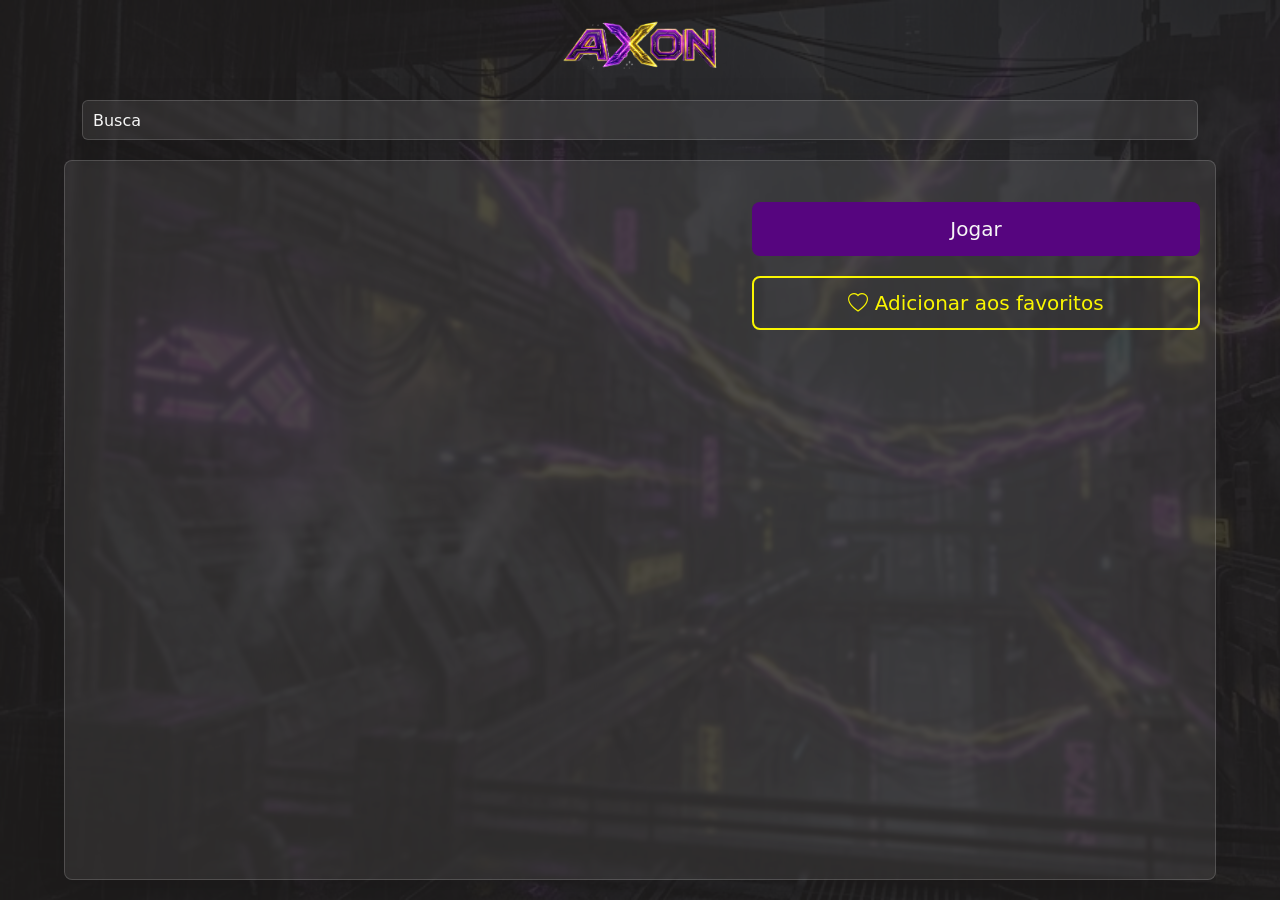
==== game/index.html @ 40027ea8 "feat: página de busca e página de detalhes do jogo" ====
<!doctype html>
<html lang="pt-br">
  <head>
    <meta charset="UTF-8" />
    <meta name="viewport" content="width=device-width, initial-scale=1.0" />
    <title>PD Sports</title>
    <link
      rel="icon"
      href="assets/media/icons/favicon.svg"
      type="image/x-icon"
    />

    <!-- Google Fonts -->
    <link rel="preconnect" href="https://fonts.googleapis.com" />
    <link rel="preconnect" href="https://fonts.gstatic.com" crossorigin />
    <link
      href="https://fonts.googleapis.com/css2?family=DM+Sans:ital,opsz,wght@0,9..40,100..1000;1,9..40,100..1000&display=swap"
      rel="stylesheet"
    />

    <!-- Bootstrap -->
    <link
      href="https://cdn.jsdelivr.net/npm/bootstrap@5.3.3/dist/css/bootstrap.min.css"
      rel="stylesheet"
    />
    <link
      rel="stylesheet"
      href="https://cdn.jsdelivr.net/npm/bootstrap-icons@1.13.1/font/bootstrap-icons.min.css"
    />

    <link rel="stylesheet" href="../CSS/styles.css" />
    <link rel="stylesheet" href="../CSS/menu.css" />
    <link rel="stylesheet" href="./CSS/game.css" />

    <!-- Scripts -->
    <script src="https://cdn.jsdelivr.net/npm/bootstrap@5.3.3/dist/js/bootstrap.bundle.min.js"></script>

    <script type="module" src="./js/game.js"></script>
  </head>

  <body>
    <header>
      <a class="logo" href="/">
        <img src="../img/logo_axon.png" alt="" />
      </a>
      <div class="w-100 h-100 d-flex justify-content-center align-items-center">
        <input class="glassBg" placeholder="Busca" type="search" />
      </div>
    </header>

    <main>
      <article class="gameDetails d-flex flex-column flex-md-row glassBg">
        <h2 class="gameTitle d-block d-md-none"></h2>
        <aside class="imagesSec">
          
          
        </aside>
        
        <section>
          <h2 class="gameTitle d-none d-md-block"></h2>
          <p class="gameDescription"></p>

          <span class="gamePrice"></span>

          <div>
            <button class="primaryBtn">Jogar</button>
            <button class="outlineBtn">
              <i class="bi bi-heart"></i>
              Adicionar aos favoritos
            </button>
          </div>
        </section>
      </article>
    </main>

    <div class="modal fade" id="modalGamesImages" tabindex="-1" aria-hidden="true">
      <div class="modal-dialog modal-lg">
        <div class="modal-content">
          <div class="modal-body">
            <div id="carouselImagesGame" class="carousel slide">
              <div class="carousel-inner carousel-games-images">
                
              </div>
              <button class="carousel-control-prev" type="button" data-bs-target="#carouselImagesGame" data-bs-slide="prev">
                <span class="carousel-control-prev-icon" aria-hidden="true"></span>
                <span class="visually-hidden">Anterior</span>
              </button>
              <button class="carousel-control-next" type="button" data-bs-target="#carouselImagesGame" data-bs-slide="next">
                <span class="carousel-control-next-icon" aria-hidden="true"></span>
                <span class="visually-hidden">Próximo</span>
              </button>
            </div>
          </div>
        </div>
      </div>
    </div>
  </body>
</html>
---- CSS/styles.css ----
* {
    margin: 0;
    padding: 0;
    box-sizing: border-box;
    font-family: "Inter" sans-serif;
    color: var(--white);
}

body {
    position: relative;
    background-image: url("/img/bg_axon.png");
    background-size: cover;
    z-index: 1;
    min-width: 100vw;
    min-height: 100vh;
}

body::before{
    content: "";
    position: absolute;
    top: 0;
    left: 0;
    width: 100%;
    height: 100%;
    background-color: rgba(34, 32, 32, 0.87 );
    z-index: -1; 
}

:root {

    /* Colors */
    --primary: #56057F;
    --secondary: #8A38F5;
    --tertiary: #FAF601;
    --white: #F6F6F6;
    --bgColor: rgba(34, 32,32,87);

    /* Spaces */
    --space-sm: 8px; 
    --space-md: 15px;
    --spcae-lg: 20px;

    /* Fonts */
    --font-sm: 1rem;
    --font-md: 1.8rem;
    --font-lg: 2rem;
    --font-exlg: 3rem;

    /* Radius */
    --radius-sm: 6px;
    --radius-md: 8px;
    --radius-lg: 12px;
    --radius-rounded: 50px;

}

.titleSection {
    font-size: var(--font-lg);
    color: var(--tertiary);
}

.glassBg{
    background: rgba(255, 255, 255, 0.08);
    box-shadow: 0 4px 30px rgba(0, 0, 0, 0.1);
    backdrop-filter: blur(2.4px);
    -webkit-backdrop-filter: blur(2.4px);
    border: 1px solid rgba(255, 255, 255, 0.16);
}

input{
    padding: 10px;
    color: var(--white);
    border-radius: var(--radius-sm);
    width: 90%;
    height: 40px;
    min-width: 300px;
}

input::placeholder{
    color: var(--white);
}

input:focus{
    box-shadow: 0 0 0 0;
    border: none;
    outline: 0;
}

.primaryBtn{
    outline: none;
    border: none;
    background-color: var(--primary);
    border-radius: var(--radius-md);
    padding: 12px 60px;
    font-size: 20px;
}

.outlineBtn{
    outline: none;
    border: none;
    background-color: transparent;
    border: 2px solid var(--tertiary);
    color: var(--tertiary);
    border-radius: var(--radius-md);
    padding: 10px 20px;
    font-size: 20px;
}

.outlineBtn i{
    color: var(--tertiary   );
}

.cardGame{
    cursor: pointer;
}

.cardGame img{
    width: 200px;
    height: 100px;
    border-radius: var(--radius-sm);
    object-fit: cover;
    transition: all .3s;
}

.cardGame div{
    height: 100px;
    font-size: 50px;
    width: 200px;
    text-align: center;
    background-color: var(--primary);
    border-radius: var(--radius-sm);
    display: flex;
    justify-content: center;
    align-items: center;
}

.cardGame:hover img{
    box-shadow: 0px 0px 30px var(--primary);
}
---- CSS/menu.css ----
header{
    padding: 20px;
    display: flex;
    flex-direction: column;
    align-items: center;
    gap: 20px;
}

header img{
    width: 30vw;
}

header div {
    margin-top: 10px;
}

header .logo{
    width: 100%;
    display: flex;
    justify-content: center;
}

@media (min-width: 576px){    
    header .logo {
        width: fit-content;
    }
    
    header img{
        width: auto;
        height: 50px;
    }

}

.navMenu{
    width: 90vw;
    border-radius: var(--radius-rounded);
    position: fixed;
    bottom: 20px;
    left: 50%;
    transform: translateX(-50%);
    height: 70px;
}

.navMenu ul {
    list-style: none;
    display: flex;
    align-items: center;
    justify-content: space-around;
    margin: 0;
    padding: 5px;
    height: 100%;
}

.navMenu li{
    height: 95%;
}

.menuItem{
    flex:1;
    display: flex;
    flex-direction: column;
    align-items: center;
    justify-content: center;
    height: 100%;
    padding: 10px;
    border-radius: var(--radius-rounded);
    transition: all .3s;
    text-decoration: none;
    width: 100px;
    transition: all .3s;
}

.menuItem span{
    display: none;
}

.menuItem.checked {
    background-color: var(--secondary);
    width: 120px;
}

.menuItem.checked span{
    display: block;
}

@media (min-width: 576px) {
    .navMenu{
        max-width: 300px;
        position: sticky;
        left: 0;
        top: 0;
        transform: none;
        height: fit-content;
        border-radius: 12px;
        padding: 6px;
    }

    .navMenu ul{
        flex-direction: column;
        gap: 10px;
    }

    .navMenu li{
        width: 100%;
    }

    .menuItem{
        flex-direction: row;
        justify-content: start;
        gap: 20px;
        width: 100%;
        border-radius: var(--radius-sm);
        border: 2px solid transparent;
    }

    .menuItem:hover{
        background-color: var(--secondary);
        border: 2px solid var(--secondary);
        box-shadow: 0px 0px 10px var(--primary);
        color: var(--primary);
        cursor: pointer;
    }
    
    .menuItem.checked{
        background-color: var(--primary);
        width: 100%;
    }

    .menuItem span{
        display: block;
    }
    
}
---- game/CSS/game.css ----
.gameDetails{
    width: 90vw;
    min-height: 80vh;
    border-radius: var(--radius-md);
    margin: auto;
    padding: 15px;
    display: flex;
}

.gameDetails .gameDescription > *{
    display: none;
}

.gameDetails .gameDescription > p:nth-of-type(1){
    display: block;
}

.gameDetails section{
    width: 100%;
}

.gameDetails section div > *{
    width: 100%;
    margin: 10px 0;
}

.imagesSec video{
    width: 100%;
    min-width: none;
    border-radius: var(--radius-lg);
    overflow: hidden;
    --webkit-transform: translateZ(0);
    object-fit: cover;
}

.imagesSec{
    display: flex;
    flex-wrap: wrap;
    width: 100%;
    height: auto;
    padding: 20px;
    gap: 20px;
}

.imagesSec div{
    width: 100%;
    display: flex;
    justify-content: space-between;
    flex-wrap: wrap;
    gap: 10px;
}

.imagesSec img{
    flex-grow: 1;
    min-width: calc((100%)/2.5);
    height: auto;
    aspect-ratio:16/9;
    border-radius: var(--radius-sm);
    flex: 0;
    object-fit: cover;
    cursor: pointer;
}

@media (min-width: 576px){
    .imagesSec{
        width: 60%;
    }
    .gameDetails section{
        width: 40%;
    }
    .imagesSec img{
        min-width: calc((100%)/5.5);
    }
}
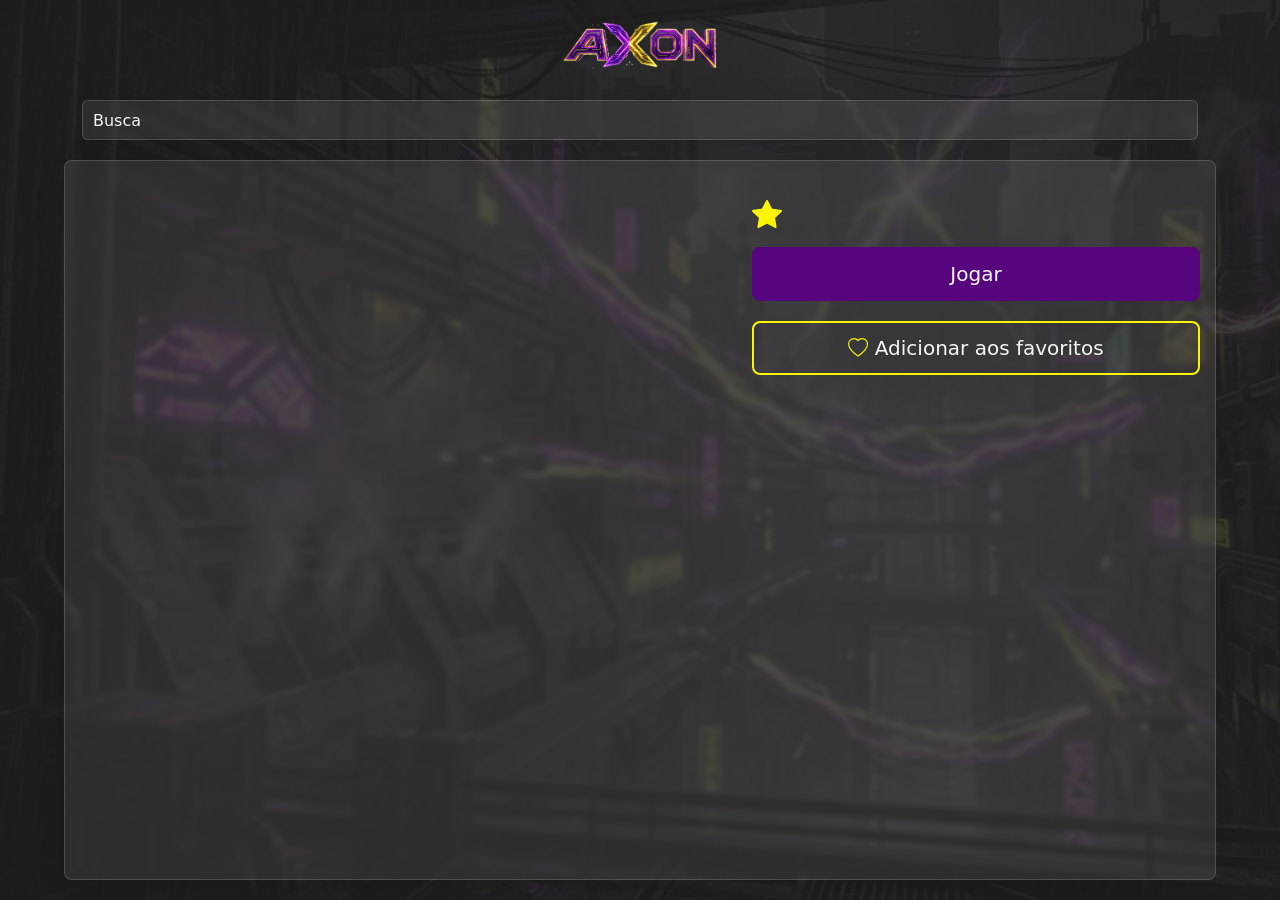
==== commit 3ac4718b: "feat: favoritos e jogos recentes" ====
--- a/game/index.html
+++ b/game/index.html
@@ -60,13 +60,18 @@
           <h2 class="gameTitle d-none d-md-block"></h2>
           <p class="gameDescription"></p>
 
-          <span class="gamePrice"></span>
+          
+          <div class="rating">
+            <i class="bi bi-star-fill"></i>
+            <span class="gameRating"></span>
+            <span class="ratingCount"></span>
+          </div>
 
           <div>
-            <button class="primaryBtn">Jogar</button>
-            <button class="outlineBtn">
+            <button class="primaryBtn playBtn">Jogar</button>
+            <button class="outlineBtn favoriteBtn">
               <i class="bi bi-heart"></i>
-              Adicionar aos favoritos
+              <span>Adicionar aos favoritos</span>
             </button>
           </div>
         </section>
--- a/game/CSS/game.css
+++ b/game/CSS/game.css
@@ -23,6 +23,16 @@
 .gameDetails section div > *{
     width: 100%;
     margin: 10px 0;
+}
+
+.rating > *{
+    font-size: 30px;
+    color: var(--tertiary);
+}
+
+.rating .ratingCount{
+    color: var(--white);
+    font-size: 18px;
 }
 
 .imagesSec video{
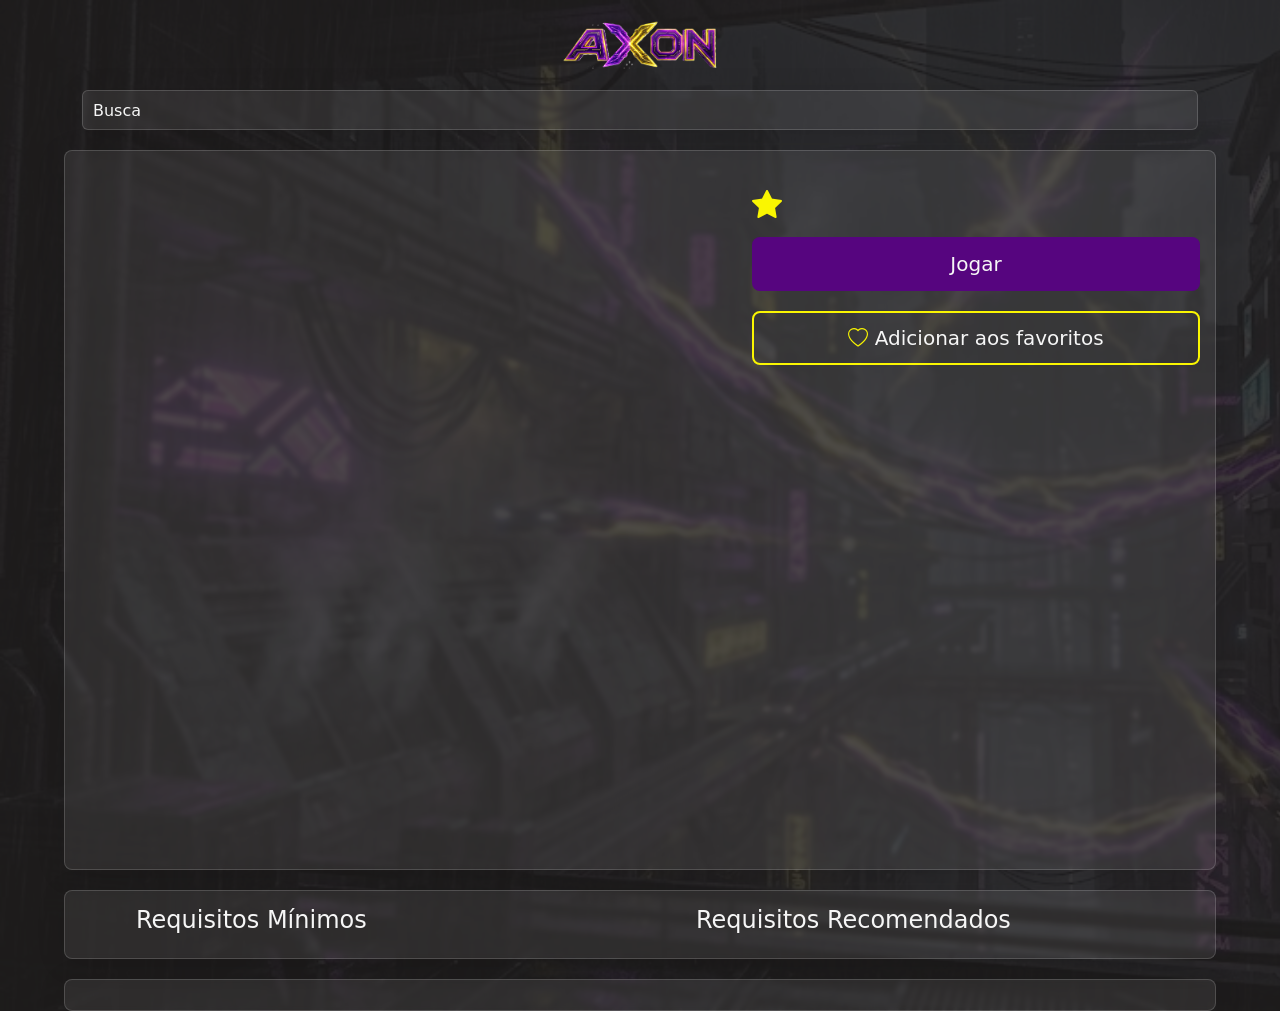
==== commit 149cdf1f: "feat: requisitos e lojas" ====
--- a/game/index.html
+++ b/game/index.html
@@ -43,9 +43,9 @@
       <a class="logo" href="/">
         <img src="../img/logo_axon.png" alt="" />
       </a>
-      <div class="w-100 h-100 d-flex justify-content-center align-items-center">
-        <input class="glassBg" placeholder="Busca" type="search" />
-      </div>
+      <form action="/search//index.html" class="w-100 h-100 d-flex justify-content-center align-items-center">
+        <input class="glassBg" placeholder="Busca" name="query" type="search" />
+      </form>
     </header>
 
     <main>
@@ -76,6 +76,19 @@
           </div>
         </section>
       </article>
+      <article class="gameRequisitos glassBg">
+        <div>
+          <h4>Requisitos Mínimos</h4>
+          <span class="minRequirements"></span>
+        </div>
+        <div>
+          <h4>Requisitos Recomendados</h4>
+          <span class="recomendedRequirements"></span>
+        </div>
+      </article>
+      <article class="storesSec glassBg">
+        
+      </article>
     </main>
 
     <div class="modal fade" id="modalGamesImages" tabindex="-1" aria-hidden="true">
--- a/game/CSS/game.css
+++ b/game/CSS/game.css
@@ -1,11 +1,25 @@
+main{
+    display: flex;
+    flex-direction: column;
+    gap: 20px;
+}
 
-.gameDetails{
+.gameDetails, .gameRequisitos, .storesSec {
     width: 90vw;
     min-height: 80vh;
     border-radius: var(--radius-md);
     margin: auto;
     padding: 15px;
     display: flex;
+}
+
+.gameRequisitos, .storesSec{
+    min-height: fit-content;
+    justify-content: space-around;
+}
+
+.gameRequisitos > div{
+    width: 40%;
 }
 
 .gameDetails .gameDescription > *{
@@ -83,3 +97,15 @@
         min-width: calc((100%)/5.5);
     }
 }
+
+.store{
+    display: flex;
+    flex-direction: column;
+    align-items: center;
+    justify-content: end;
+}
+
+.store img, .store i{
+    font-size: 40px;
+    width: 40px;
+}
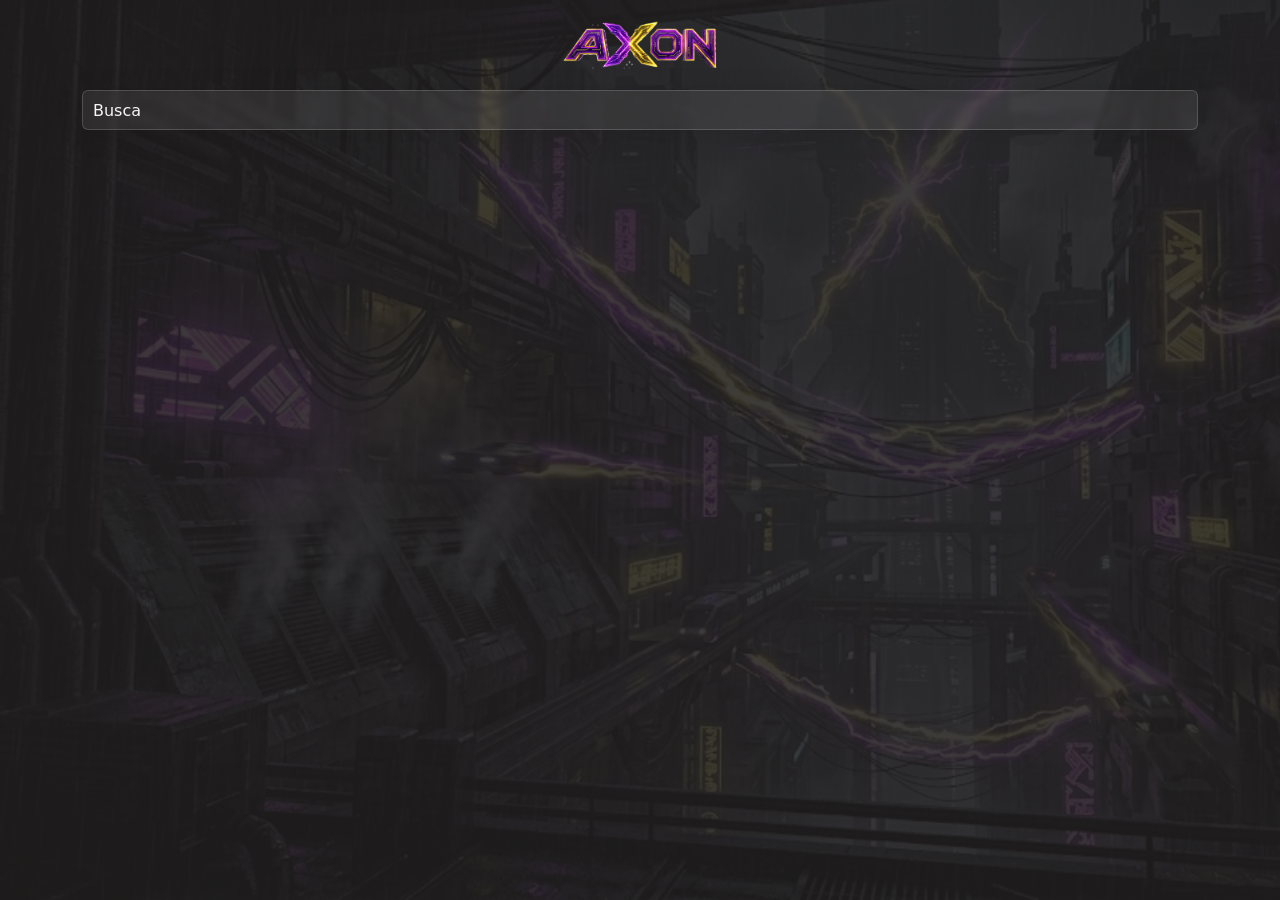
==== commit badb9f50: "fix: visuais do site em geral" ====
--- a/game/index.html
+++ b/game/index.html
@@ -3,7 +3,7 @@
   <head>
     <meta charset="UTF-8" />
     <meta name="viewport" content="width=device-width, initial-scale=1.0" />
-    <title>PD Sports</title>
+    <title>AXON - PD Games</title>
     <link
       rel="icon"
       href="assets/media/icons/favicon.svg"
@@ -48,13 +48,21 @@
       </form>
     </header>
 
-    <main>
+    <main class="d-none">
       <article class="gameDetails d-flex flex-column flex-md-row glassBg">
         <h2 class="gameTitle d-block d-md-none"></h2>
         <aside class="imagesSec">
           
-          
+          <div class="images">
+            <template class="vermaisTemplate">
+              <div class="vermais">
+                <i class="bi bi-eye"></i>
+                Ver mais imagens
+              </div>
+            </template>
+          </div>
         </aside>
+
         
         <section>
           <h2 class="gameTitle d-none d-md-block"></h2>
@@ -87,9 +95,29 @@
         </div>
       </article>
       <article class="storesSec glassBg">
-        
+
       </article>
     </main>
+
+    <div class="notFound d-none">
+      <i class="bi bi-controller"></i>
+      <span>Jogo não encontrado...</span>
+    </div>
+
+    <section class="loadingSec w-100 h-100 d-flex justify-content-center align-items-center">
+        <div class="spinners">
+
+          <div class="spinner-grow" role="status">
+            <span class="visually-hidden">Loading...</span>
+          </div>
+          <div class="spinner-grow" role="status">
+            <span class="visually-hidden">Loading...</span>
+          </div>
+          <div class="spinner-grow" role="status">
+            <span class="visually-hidden">Loading...</span>
+          </div>
+        </div>
+      </section>
 
     <div class="modal fade" id="modalGamesImages" tabindex="-1" aria-hidden="true">
       <div class="modal-dialog modal-lg">
--- a/CSS/styles.css
+++ b/CSS/styles.css
@@ -24,6 +24,12 @@
     height: 100%;
     background-color: rgba(34, 32, 32, 0.87 );
     z-index: -1; 
+}
+
+main{
+    width: 100%;
+    max-width: min(1420px, 90%);
+    margin: 20px auto;
 }
 
 :root {
@@ -72,6 +78,7 @@
     color: var(--white);
     border-radius: var(--radius-sm);
     width: 90%;
+    max-width: 1420px;
     height: 40px;
     min-width: 300px;
 }
@@ -115,17 +122,17 @@
 }
 
 .cardGame img{
-    width: 200px;
-    height: 100px;
+    max-width: 200px;
+    aspect-ratio: 1;
     border-radius: var(--radius-sm);
     object-fit: cover;
     transition: all .3s;
 }
 
 .cardGame div{
-    height: 100px;
     font-size: 50px;
-    width: 200px;
+    max-width: 200px;
+    aspect-ratio: 1;
     text-align: center;
     background-color: var(--primary);
     border-radius: var(--radius-sm);
@@ -136,4 +143,22 @@
 
 .cardGame:hover img{
     box-shadow: 0px 0px 30px var(--primary);
+}
+
+.spinners .spinner-grow:nth-child(2) {
+    animation-delay: 100ms;
+}
+
+.spinners .spinner-grow:nth-child(3){
+    animation-delay: 200ms;
+}
+
+.notFound{
+    display: flex;
+    flex-direction: column;
+    align-items: center;
+}
+
+.notFound i{
+    font-size: 80px;
 }
--- a/CSS/menu.css
+++ b/CSS/menu.css
@@ -85,7 +85,7 @@
     display: block;
 }
 
-@media (min-width: 576px) {
+@media (min-width: 768px) {
     .navMenu{
         max-width: 300px;
         position: sticky;
--- a/game/CSS/game.css
+++ b/game/CSS/game.css
@@ -5,7 +5,7 @@
 }
 
 .gameDetails, .gameRequisitos, .storesSec {
-    width: 90vw;
+    width: 100%;
     min-height: 80vh;
     border-radius: var(--radius-md);
     margin: auto;
@@ -58,32 +58,57 @@
     object-fit: cover;
 }
 
+.images{
+    height: fit-content;
+}
+
 .imagesSec{
     display: flex;
-    flex-wrap: wrap;
+    flex-direction: column;
     width: 100%;
     height: auto;
     padding: 20px;
-    gap: 20px;
+    gap: 5px;
 }
 
-.imagesSec div{
+.imagesSec > img{
+    width: 100%;
+    border-radius: var(--radius-md);
+}
+
+.imagesSec .imagesCont{
     width: 100%;
     display: flex;
-    justify-content: space-between;
-    flex-wrap: wrap;
+    flex-direction: row;
     gap: 10px;
+    position: relative;
 }
 
-.imagesSec img{
-    flex-grow: 1;
-    min-width: calc((100%)/2.5);
-    height: auto;
+.imagesCont img{
+    width: 25%;
+    flex-shrink: 1;
     aspect-ratio:16/9;
     border-radius: var(--radius-sm);
-    flex: 0;
     object-fit: cover;
     cursor: pointer;
+}
+
+
+.vermais{
+    display: flex;
+    flex-direction: column;
+    align-items: center;
+    justify-content: center;
+    font-size: var(--font-sm);
+    top: 0;
+    left: 0;
+    width: 100%;
+    height: 100%;
+    aspect-ratio: 1;
+    background-color: #3030307a;
+    cursor: pointer;
+    text-align: center;
+    border-radius: var(--radius-md);
 }
 
 @media (min-width: 576px){
@@ -94,7 +119,6 @@
         width: 40%;
     }
     .imagesSec img{
-        min-width: calc((100%)/5.5);
     }
 }
 
